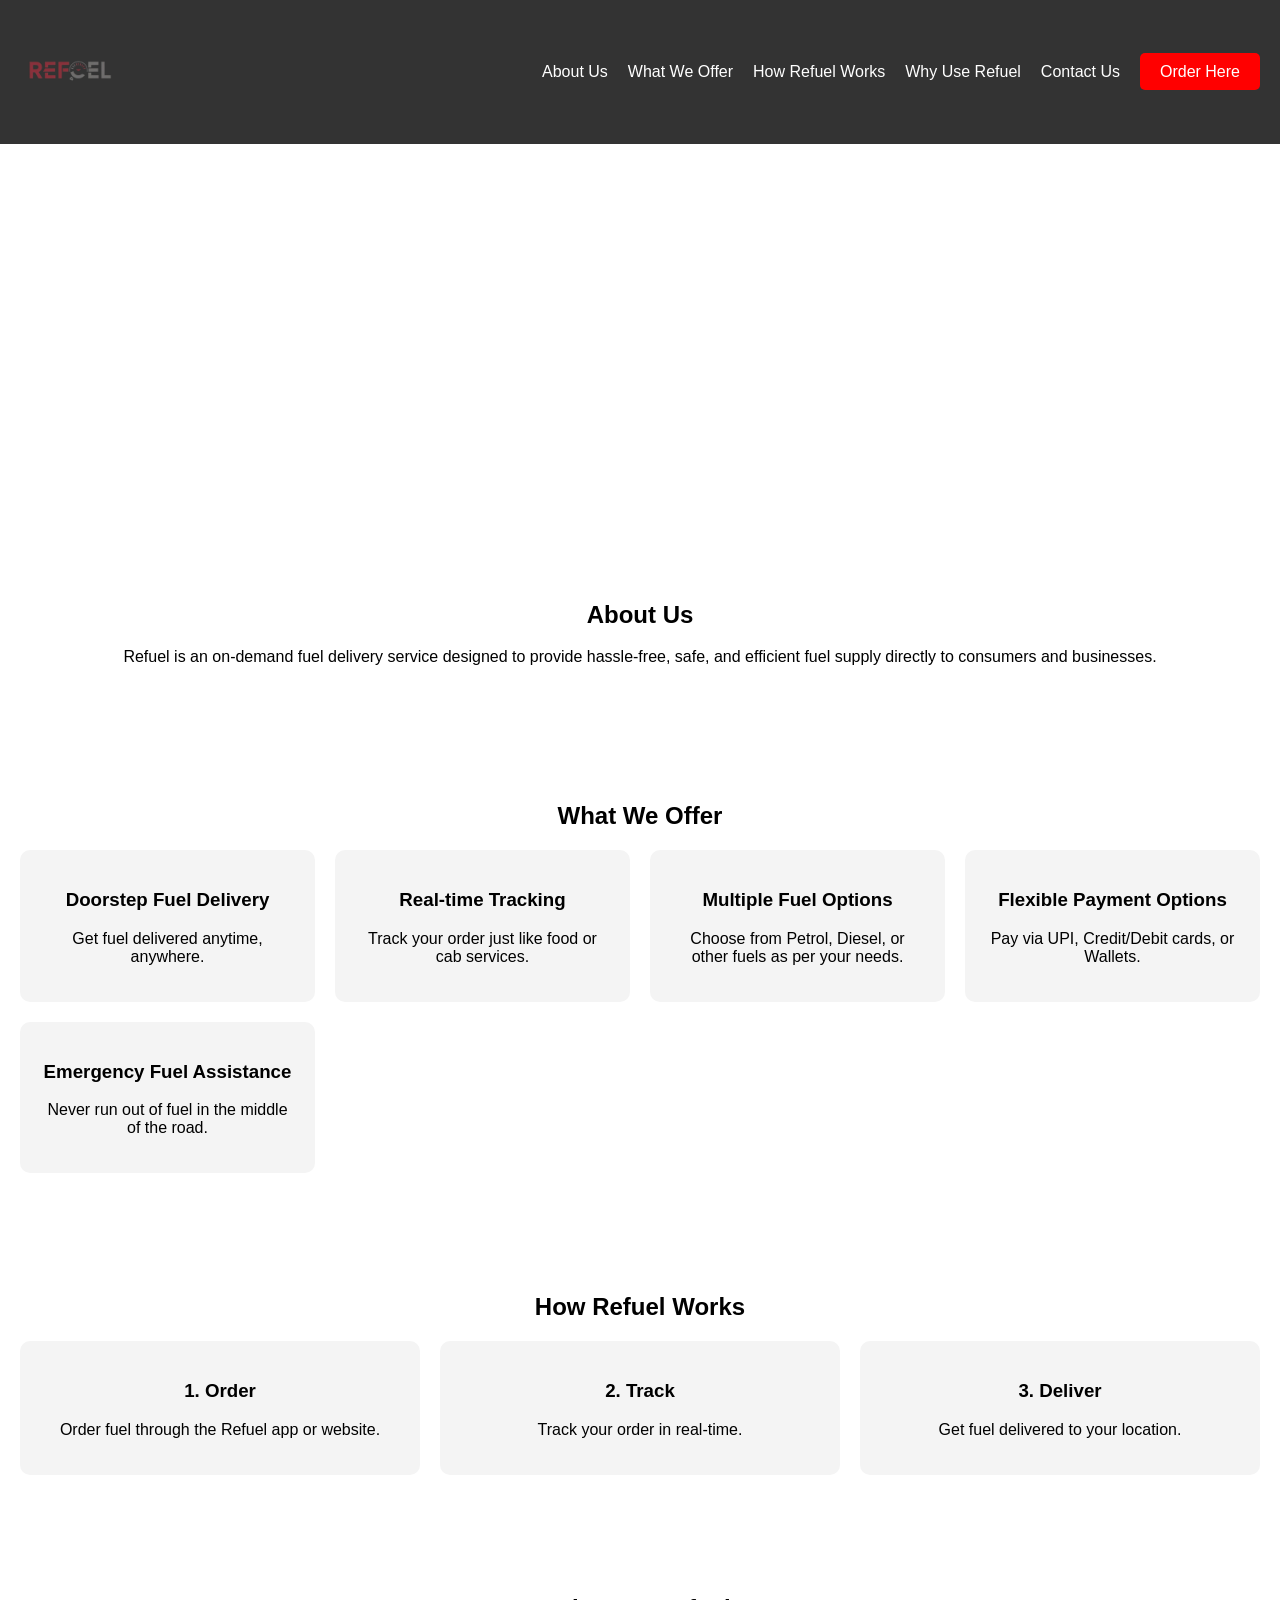
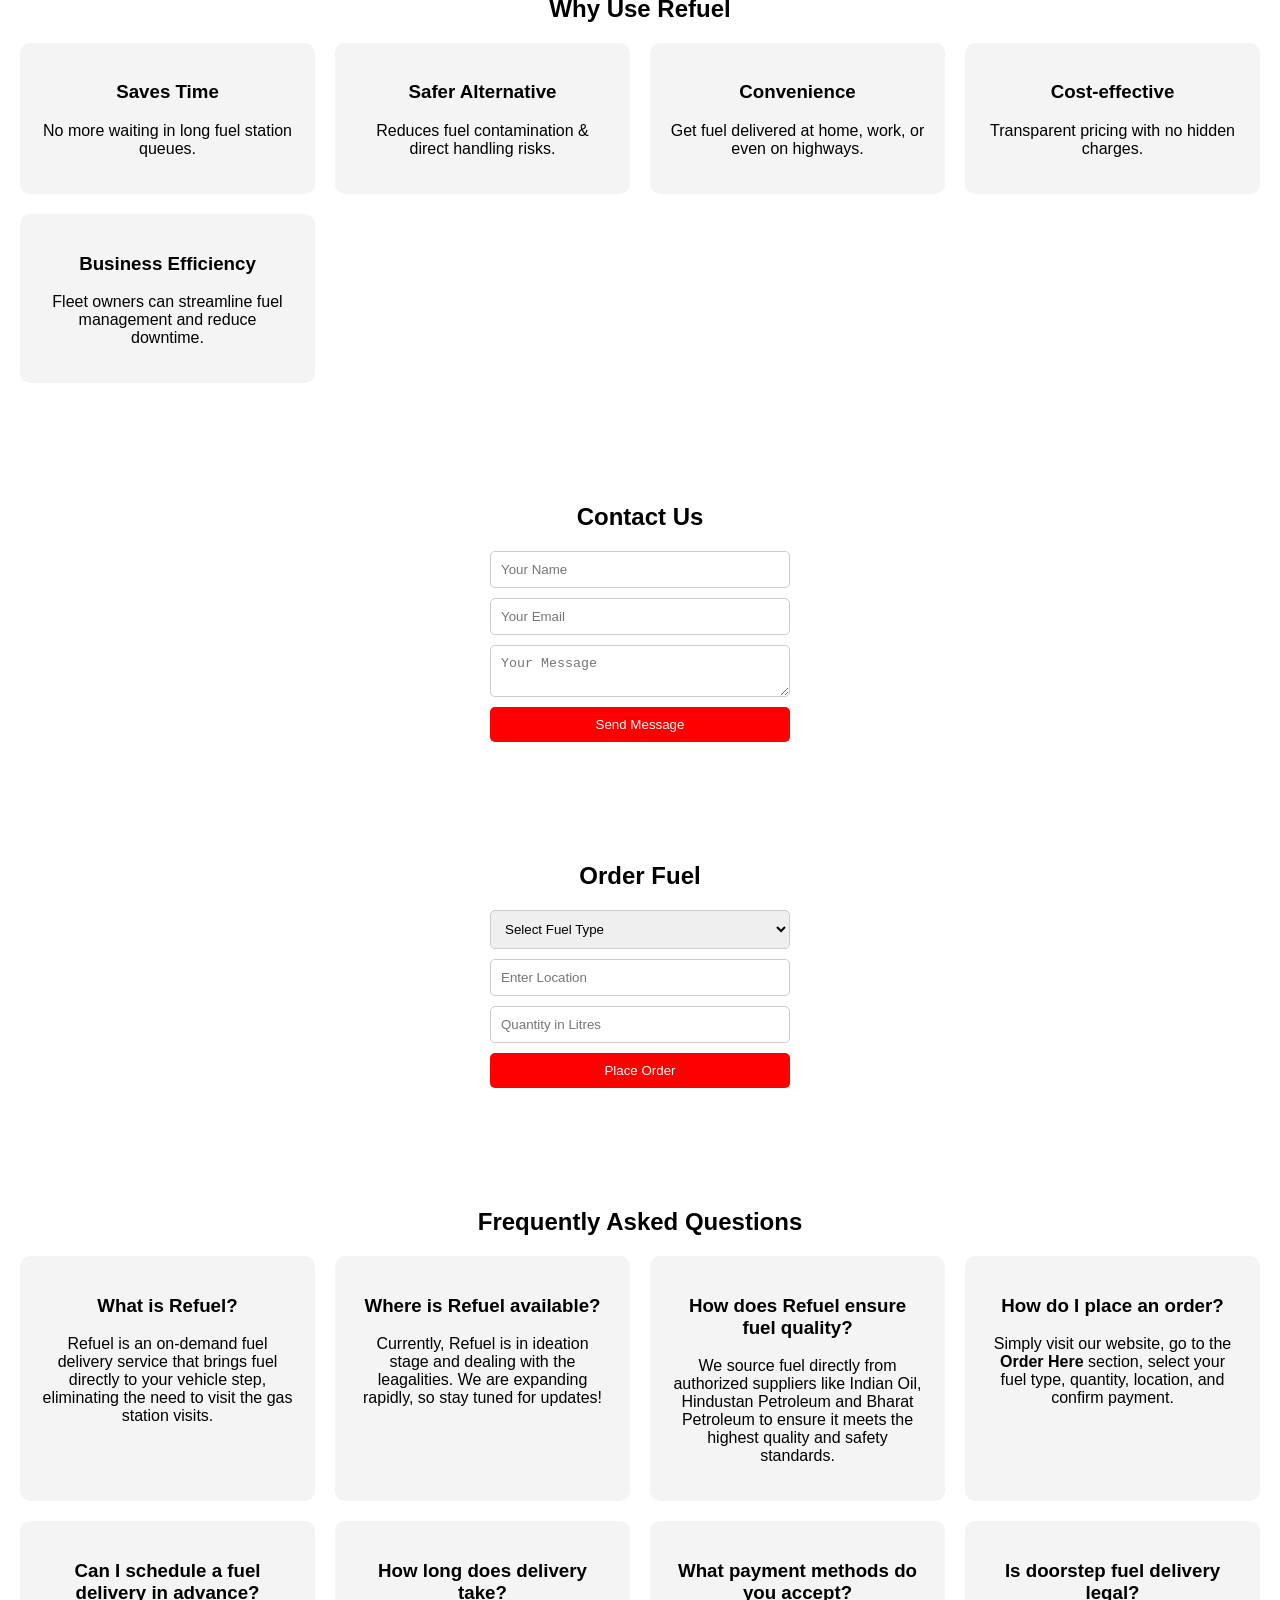
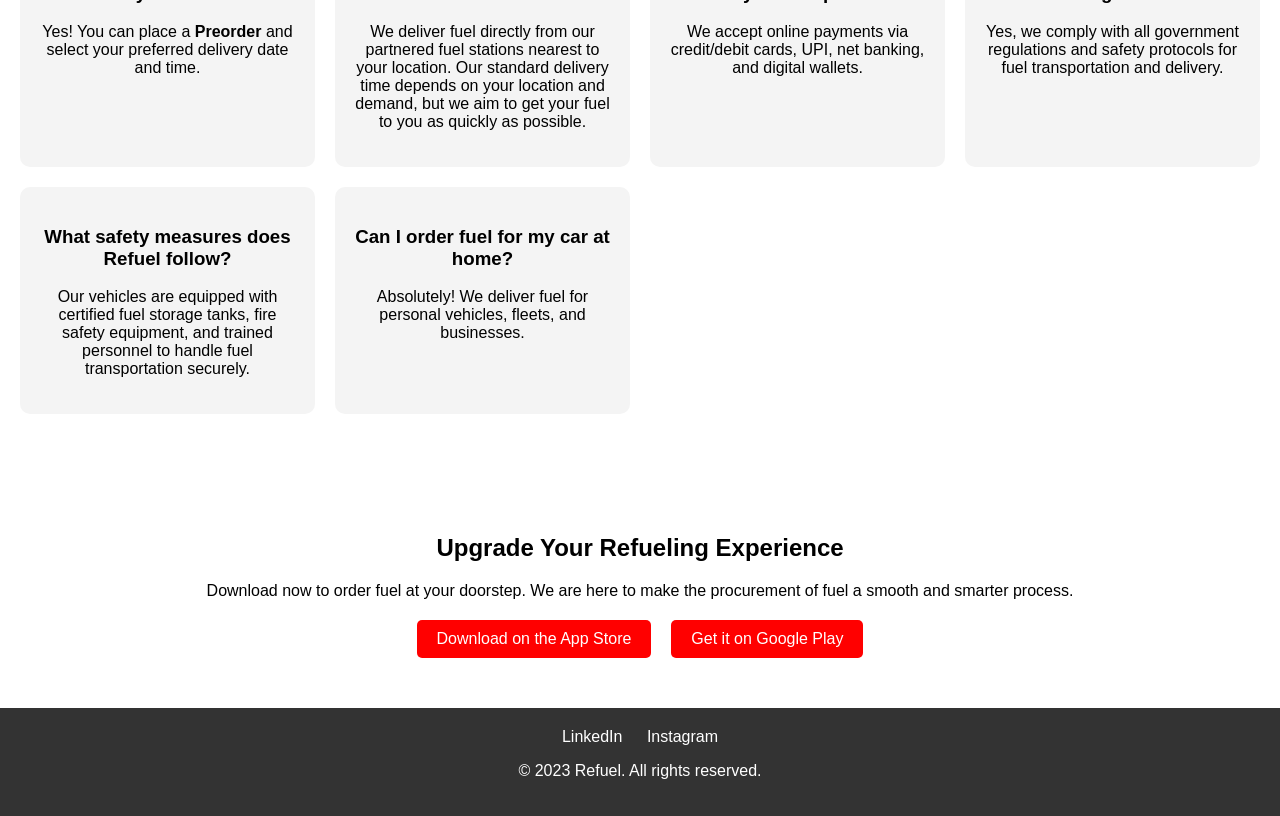
==== index.html @ 1b7969aa "Add files via upload" ====
<!DOCTYPE html>
<html lang="en">
<head>
    <meta charset="UTF-8">
    <meta name="viewport" content="width=device-width, initial-scale=1.0">
    <title>Refuel - On-Demand Fuel Delivery</title>
    <link rel="stylesheet" href="styles.css">
</head>
<body>
   
    <header>
        <div class="logo">
            <img src="refuel_logo_-removebg-preview (1).png" alt="Refuel Logo">
        </div>
        <nav>
            <ul>
                <li><a href="#about">About Us</a></li>
                <li><a href="#offer">What We Offer</a></li>
                <li><a href="#how-it-works">How Refuel Works</a></li>
                <li><a href="#why-refuel">Why Use Refuel</a></li>
                <li><a href="#contact">Contact Us</a></li>
                <li><a href="#order" class="order-button">Order Here</a></li>
            </ul>
        </nav>
    </header>

   
    <section class="hero">
        <div class="hero-text">
            <h1>Revolutionizing Fuel Delivery</h1>
            <p>Get fuel delivered to your doorstep anytime, anywhere. Safe, efficient, and hassle-free.</p>
            
        </div>
    </section>

    
    <section id="about" class="section">
        <h2>About Us</h2>
        <p>Refuel is an on-demand fuel delivery service designed to provide hassle-free, safe, and efficient fuel supply directly to consumers and businesses.</p>
    </section>

   
    <section id="offer" class="section">
        <h2>What We Offer</h2>
        <div class="offer-grid">
            <div class="offer-item">
                <h3>Doorstep Fuel Delivery</h3>
                <p>Get fuel delivered anytime, anywhere.</p>
            </div>
            <div class="offer-item">
                <h3>Real-time Tracking</h3>
                <p>Track your order just like food or cab services.</p>
            </div>
            <div class="offer-item">
                <h3>Multiple Fuel Options</h3>
                <p>Choose from Petrol, Diesel, or other fuels as per your needs.</p>
            </div>
            <div class="offer-item">
                <h3>Flexible Payment Options</h3>
                <p>Pay via UPI, Credit/Debit cards, or Wallets.</p>
            </div>
            <div class="offer-item">
                <h3>Emergency Fuel Assistance</h3>
                <p>Never run out of fuel in the middle of the road.</p>
            </div>
           
        </div>
    </section>

    
    <section id="how-it-works" class="section">
        <h2>How Refuel Works</h2>
        <div class="steps-grid">
            <div class="step-item">
                <h3>1. Order</h3>
                <p>Order fuel through the Refuel app or website.</p>
            </div>
            <div class="step-item">
                <h3>2. Track</h3>
                <p>Track your order in real-time.</p>
            </div>
            <div class="step-item">
                <h3>3. Deliver</h3>
                <p>Get fuel delivered to your location.</p>
            </div>
        </div>
    </section>

  
    <section id="why-refuel" class="section">
        <h2>Why Use Refuel</h2>
        <div class="benefits-grid">
            <div class="benefit-item">
                <h3>Saves Time</h3>
                <p>No more waiting in long fuel station queues.</p>
            </div>
            <div class="benefit-item">
                <h3>Safer Alternative</h3>
                <p>Reduces fuel contamination & direct handling risks.</p>
            </div>
            <div class="benefit-item">
                <h3>Convenience</h3>
                <p>Get fuel delivered at home, work, or even on highways.</p>
            </div>
            <div class="benefit-item">
                <h3>Cost-effective</h3>
                <p>Transparent pricing with no hidden charges.</p>
            </div>
            <div class="benefit-item">
                <h3>Business Efficiency</h3>
                <p>Fleet owners can streamline fuel management and reduce downtime.</p>
            </div>
        </div>
    </section>

   
    <section id="contact" class="section">
        <h2>Contact Us</h2>
        <form>
            <input type="text" placeholder="Your Name" required>
            <input type="email" placeholder="Your Email" required>
            <textarea placeholder="Your Message" required></textarea>
            <button type="submit">Send Message</button>
        </form>
    </section>

  
    <section id="order" class="section">
        <h2>Order Fuel</h2>
        <form id="order-form">
            <select id="fuel-type" required>
                <option value="">Select Fuel Type</option>
                <option value="petrol">Petrol</option>
                <option value="diesel">Diesel</option>
            </select>
            <input type="text" id="location" placeholder="Enter Location" required>
            <input type="number" id="quantity" placeholder="Quantity in Litres" required>
            <button type="submit">Place Order</button>
        </form>
    </section>

   
    <section id="faq" class="section">
        <h2>Frequently Asked Questions</h2>
        <div class="faq-grid">
            <div class="faq-item">
                <h3>What is Refuel?</h3>
                <p>Refuel is an on-demand fuel delivery service that brings fuel directly to your vehicle step, eliminating the need to visit the gas station visits.</p>
            </div>
            <div class="faq-item">
                <h3>Where is Refuel available?</h3>
                <p>Currently, Refuel is in ideation stage and dealing with the leagalities. We are expanding rapidly, so stay tuned for updates!</p>
            </div>
            <div class="faq-item">
                <h3>How does Refuel ensure fuel quality?</h3>
                <p>We source fuel directly from authorized suppliers like Indian Oil, Hindustan Petroleum and Bharat Petroleum to ensure it meets the highest quality and safety standards.</p>
            </div>
            <div class="faq-item">
                <h3>How do I place an order?</h3>
                <p>Simply visit our website, go to the <strong>Order Here</strong> section, select your fuel type, quantity, location, and confirm payment.</p>
            </div>
            <div class="faq-item">
                <h3>Can I schedule a fuel delivery in advance?</h3>
                <p>Yes! You can place a <strong>Preorder</strong> and select your preferred delivery date and time.</p>
            </div>
            <div class="faq-item">
                <h3>How long does delivery take?</h3>
                <p>We deliver fuel directly from our partnered fuel stations nearest to your location. Our standard delivery time depends on your location and demand, but we aim to get your fuel to you as quickly as possible.</p>
            </div>
            <div class="faq-item">
                <h3>What payment methods do you accept?</h3>
                <p>We accept online payments via credit/debit cards, UPI, net banking, and digital wallets.</p>
            </div>
            <div class="faq-item">
                <h3>Is doorstep fuel delivery legal?</h3>
                <p>Yes, we comply with all government regulations and safety protocols for fuel transportation and delivery.</p>
            </div>
            <div class="faq-item">
                <h3>What safety measures does Refuel follow?</h3>
                <p>Our vehicles are equipped with certified fuel storage tanks, fire safety equipment, and trained personnel to handle fuel transportation securely.</p>
            </div>
            <div class="faq-item">
                <h3>Can I order fuel for my car at home?</h3>
                <p>Absolutely! We deliver fuel for personal vehicles, fleets, and businesses.</p>
            </div>
        </div>
    </section>

    <section id="download" class="section">
        <h2>Upgrade Your Refueling Experience</h2>
        <p>Download now to order fuel at your doorstep. We are here to make the procurement of fuel a smooth and smarter process.</p>
        <div class="download-buttons">
            <a href="#" class="download-button">Download on the App Store</a>
            <a href="#" class="download-button">Get it on Google Play</a>
        </div>
    </section>

    <footer>
        <div class="social-links">
            <a href="https://www.linkedin.com/company/refuel-co/" target="_blank">LinkedIn</a>
            <a href="https://www.instagram.com/_refuel.co/profilecard/?igsh=MXFrNDR4bXAwNXlmMw==" target="_blank">Instagram</a>
        </div>
        <p>&copy; 2023 Refuel. All rights reserved.</p>
    </footer>

    <script src="script.js"></script>
</body>
</html>
---- styles.css ----
body {
    font-family: Arial, sans-serif;
    margin: 0;
    padding: 0;
    box-sizing: border-box;
}

header {
    display: flex;
    justify-content: space-between;
    align-items: center;
    padding: 20px;
    background-color: #333;
    color: white;
}

.logo img {
    height: 100px; 
}

nav ul {
    list-style: none;
    display: flex;
    gap: 20px;
}

nav a {
    color: white;
    text-decoration: none;
}

.order-button {
    background-color: #ff0000;
    padding: 10px 20px;
    border-radius: 5px;
    color: white;
}

.hero {
    background-image: url('hero-bg.jpg');
    background-size: cover;
    color: white;
    text-align: center;
    padding: 100px 20px;
}

.hero-text h1 {
    font-size: 3em;
}

.hero-text p {
    font-size: 1.5em;
}

.cta-button {
    background-color: #ff0000;
    padding: 10px 20px;
    border-radius: 5px;
    color: white;
    text-decoration: none;
}

.section {
    padding: 50px 20px;
    text-align: center;
}

.offer-grid, .steps-grid, .benefits-grid, .faq-grid {
    display: grid;
    grid-template-columns: repeat(auto-fit, minmax(250px, 1fr));
    gap: 20px;
    margin-top: 20px;
}

.offer-item, .step-item, .benefit-item, .faq-item {
    background-color: #f4f4f4;
    padding: 20px;
    border-radius: 10px;
}

form {
    display: flex;
    flex-direction: column;
    gap: 10px;
    max-width: 300px;
    margin: 0 auto;
}

form input, form select, form textarea {
    padding: 10px;
    border-radius: 5px;
    border: 1px solid #ccc;
}

form button {
    padding: 10px;
    background-color: #ff0000;
    color: white;
    border: none;
    border-radius: 5px;
    cursor: pointer;
}

.download-buttons {
    display: flex;
    justify-content: center;
    gap: 20px;
    margin-top: 20px;
}

.download-button {
    background-color: #ff0000;
    padding: 10px 20px;
    border-radius: 5px;
    color: white;
    text-decoration: none;
}

footer {
    background-color: #333;
    color: white;
    text-align: center;
    padding: 20px;
}

footer .social-links {
    margin-bottom: 10px;
}

footer .social-links a {
    color: white;
    text-decoration: none;
    margin: 0 10px;
}

footer .social-links a:hover {
    text-decoration: underline;
}
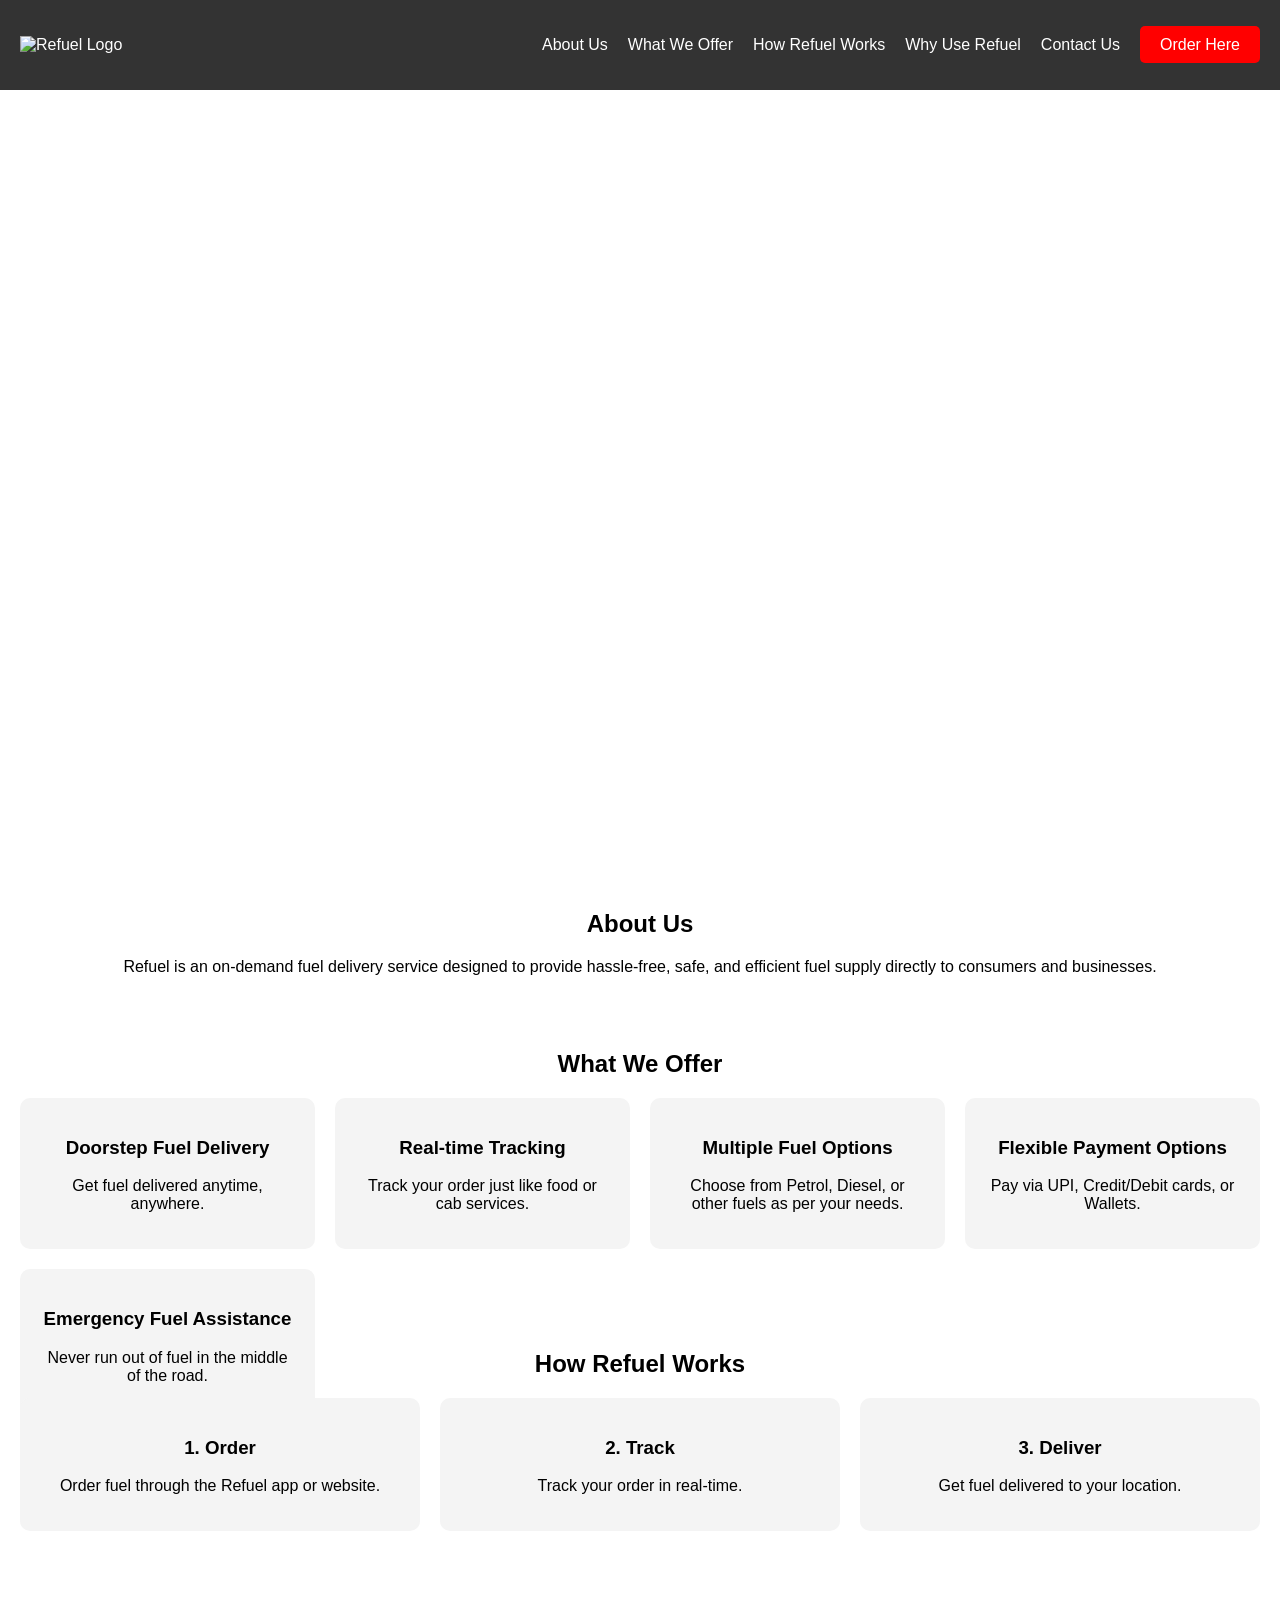
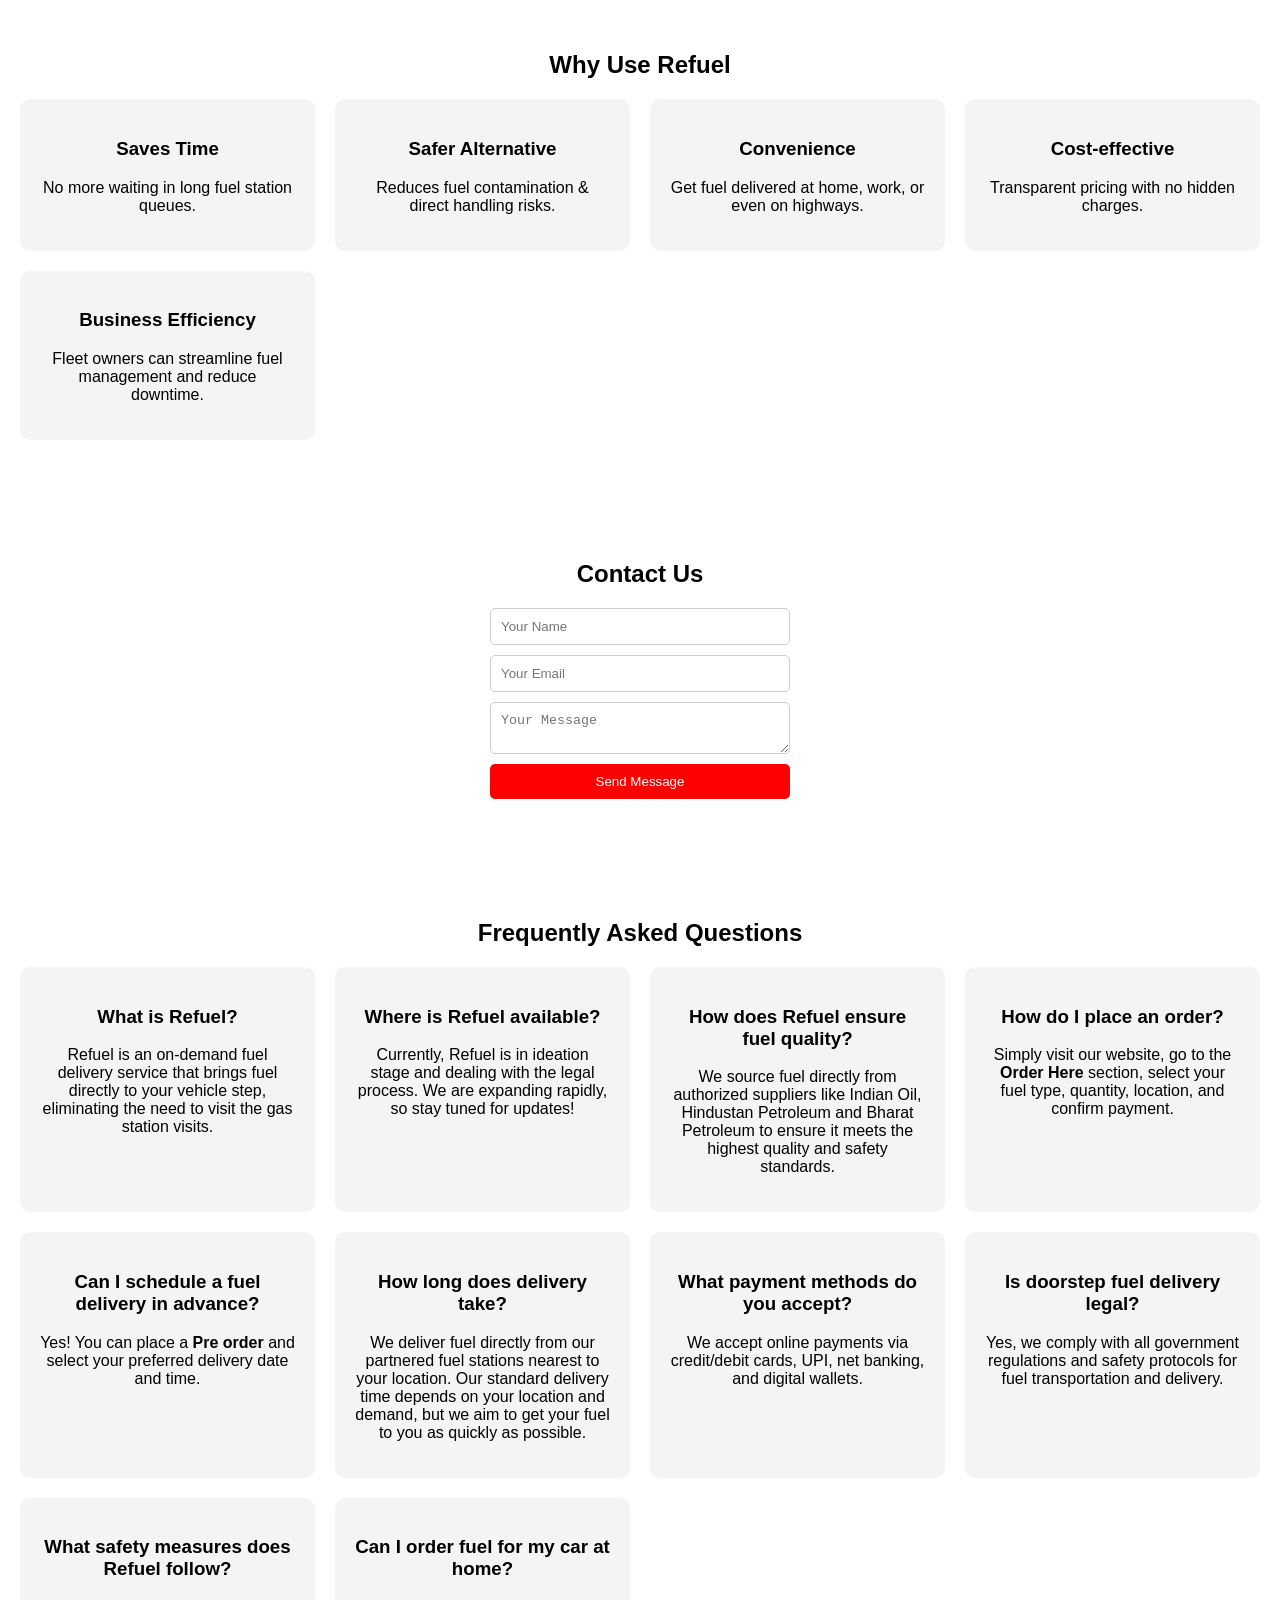
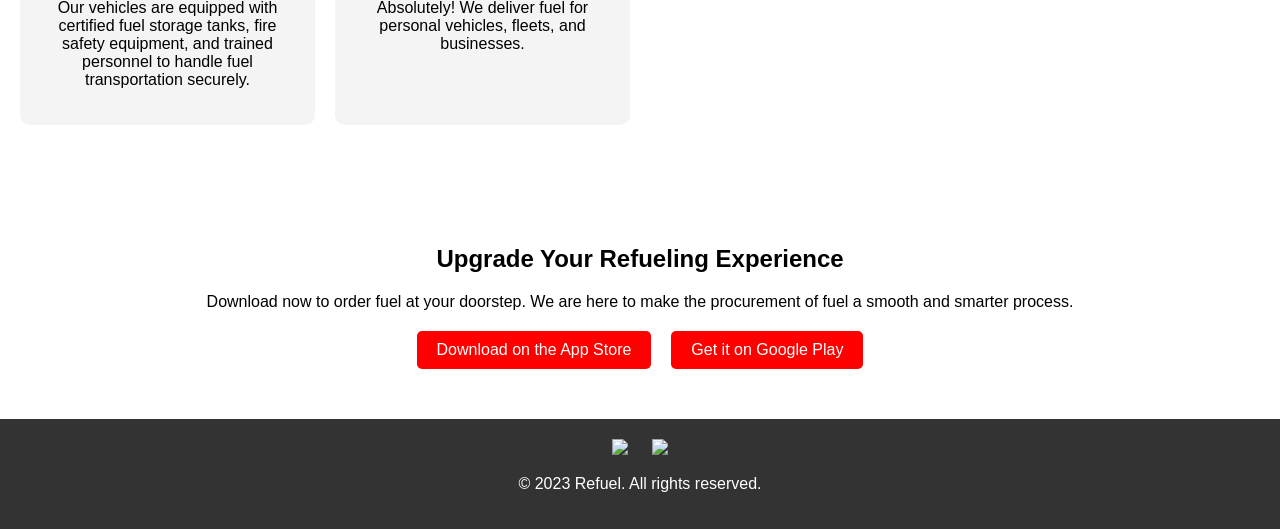
==== commit b2b7b8e6: "Update index.html Updated footer and  made some changes" ====
--- a/index.html
+++ b/index.html
@@ -10,7 +10,7 @@
    
     <header>
         <div class="logo">
-            <img src="refuel_logo_-removebg-preview (1).png" alt="Refuel Logo">
+            <img src="IMG/main Logo.png" alt="Refuel Logo">
         </div>
         <nav>
             <ul>
@@ -19,13 +19,13 @@
                 <li><a href="#how-it-works">How Refuel Works</a></li>
                 <li><a href="#why-refuel">Why Use Refuel</a></li>
                 <li><a href="#contact">Contact Us</a></li>
-                <li><a href="#order" class="order-button">Order Here</a></li>
+                <li><a href="order.html" class="order-button">Order Here</a></li>
             </ul>
         </nav>
     </header>
 
    
-    <section class="hero">
+    <section class="hero" style="height: 550px;">
         <div class="hero-text">
             <h1>Revolutionizing Fuel Delivery</h1>
             <p>Get fuel delivered to your doorstep anytime, anywhere. Safe, efficient, and hassle-free.</p>
@@ -34,13 +34,13 @@
     </section>
 
     
-    <section id="about" class="section">
+    <section id="about" class="section" style="height: 40px;" >
         <h2>About Us</h2>
         <p>Refuel is an on-demand fuel delivery service designed to provide hassle-free, safe, and efficient fuel supply directly to consumers and businesses.</p>
     </section>
 
    
-    <section id="offer" class="section">
+    <section id="offer" class="section" style="height: 200px;">
         <h2>What We Offer</h2>
         <div class="offer-grid">
             <div class="offer-item">
@@ -124,20 +124,7 @@
         </form>
     </section>
 
-  
-    <section id="order" class="section">
-        <h2>Order Fuel</h2>
-        <form id="order-form">
-            <select id="fuel-type" required>
-                <option value="">Select Fuel Type</option>
-                <option value="petrol">Petrol</option>
-                <option value="diesel">Diesel</option>
-            </select>
-            <input type="text" id="location" placeholder="Enter Location" required>
-            <input type="number" id="quantity" placeholder="Quantity in Litres" required>
-            <button type="submit">Place Order</button>
-        </form>
-    </section>
+ 
 
    
     <section id="faq" class="section">
@@ -149,7 +136,7 @@
             </div>
             <div class="faq-item">
                 <h3>Where is Refuel available?</h3>
-                <p>Currently, Refuel is in ideation stage and dealing with the leagalities. We are expanding rapidly, so stay tuned for updates!</p>
+                <p>Currently, Refuel is in ideation stage and dealing with the legal process. We are expanding rapidly, so stay tuned for updates!</p>
             </div>
             <div class="faq-item">
                 <h3>How does Refuel ensure fuel quality?</h3>
@@ -161,7 +148,7 @@
             </div>
             <div class="faq-item">
                 <h3>Can I schedule a fuel delivery in advance?</h3>
-                <p>Yes! You can place a <strong>Preorder</strong> and select your preferred delivery date and time.</p>
+                <p>Yes! You can place a <strong>Pre order</strong> and select your preferred delivery date and time.</p>
             </div>
             <div class="faq-item">
                 <h3>How long does delivery take?</h3>
@@ -197,12 +184,16 @@
 
     <footer>
         <div class="social-links">
-            <a href="https://www.linkedin.com/company/refuel-co/" target="_blank">LinkedIn</a>
-            <a href="https://www.instagram.com/_refuel.co/profilecard/?igsh=MXFrNDR4bXAwNXlmMw==" target="_blank">Instagram</a>
+            <a href="https://www.linkedin.com/company/refuel-co/" target="_blank">
+                <img src="IMG/LinkedIn Logo.webp">
+            </a>
+            <a href="https://www.instagram.com/_refuel.co/profilecard/?igsh=MXFrNDR4bXAwNXlmMw==" target="_blank">
+                <img src="IMG/Insta.png">
+            </a>
         </div>
         <p>&copy; 2023 Refuel. All rights reserved.</p>
     </footer>
 
     <script src="script.js"></script>
 </body>
-</html>+</html>
